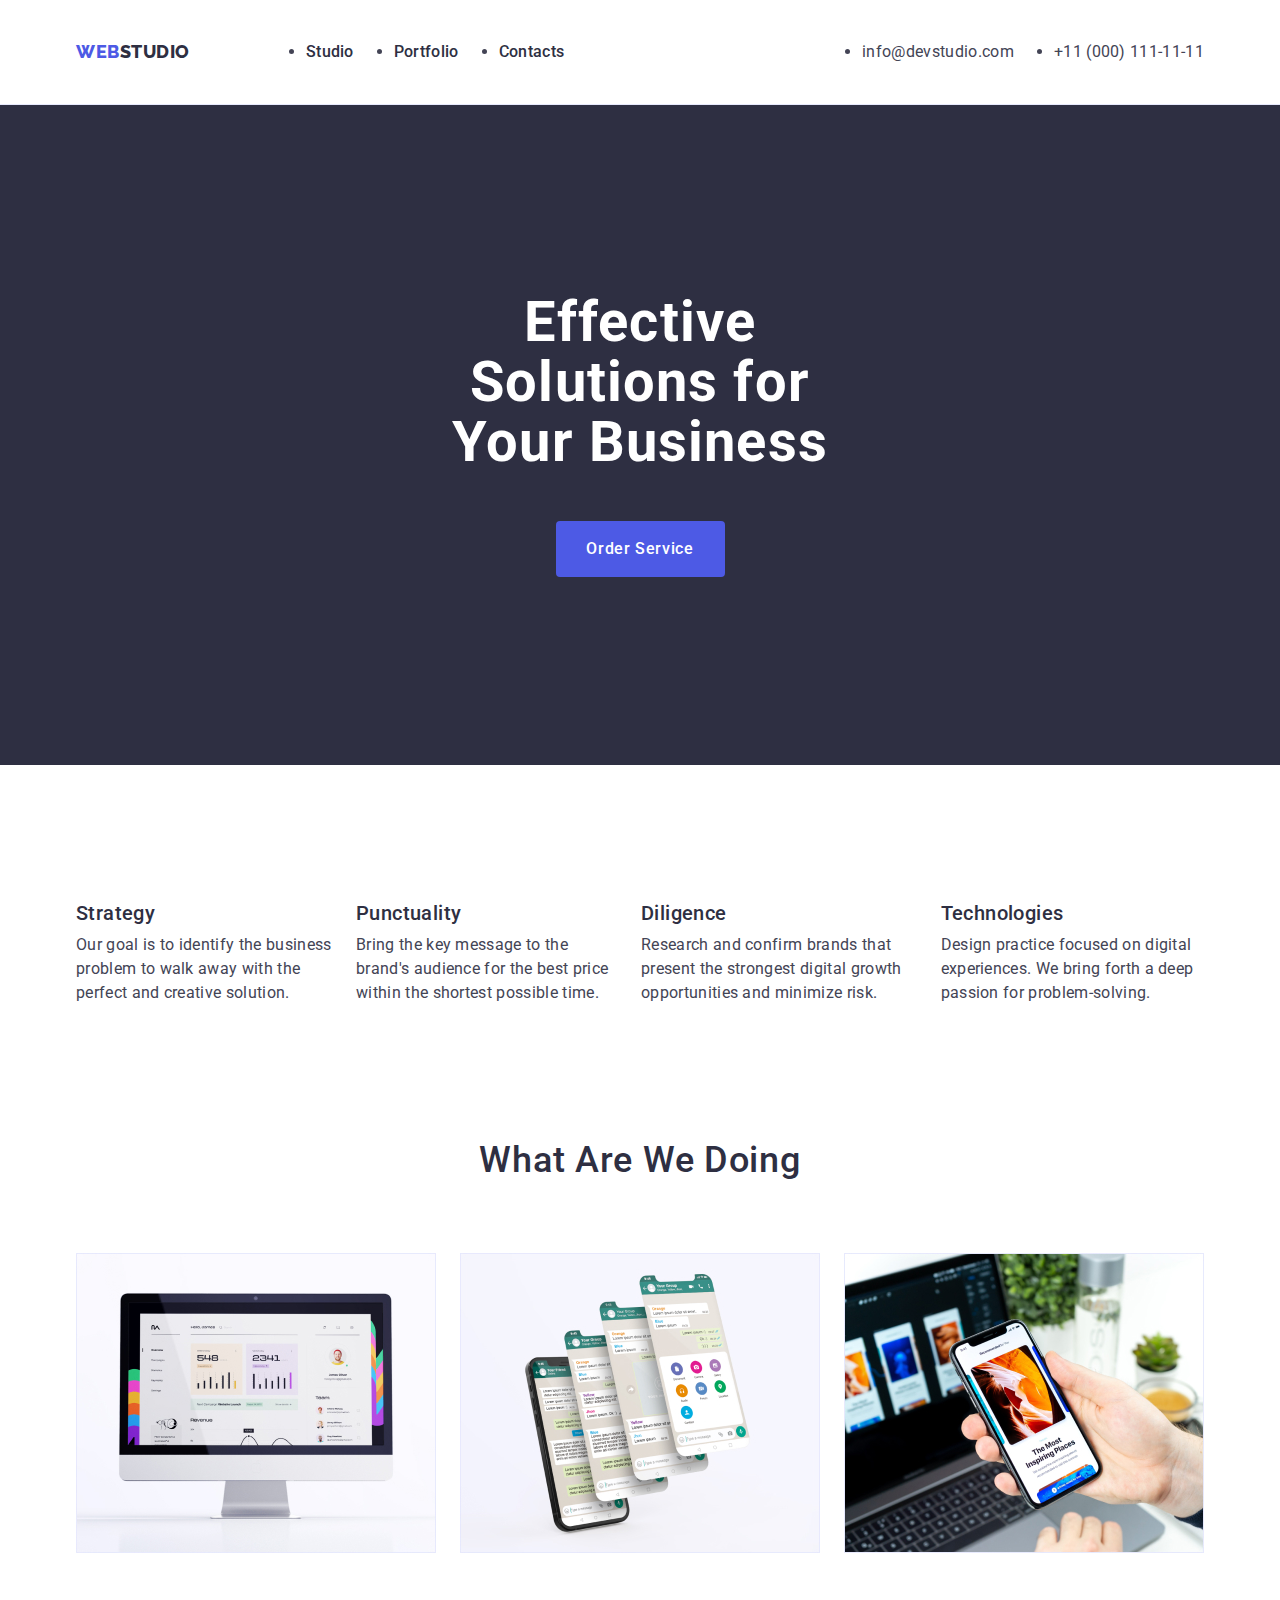
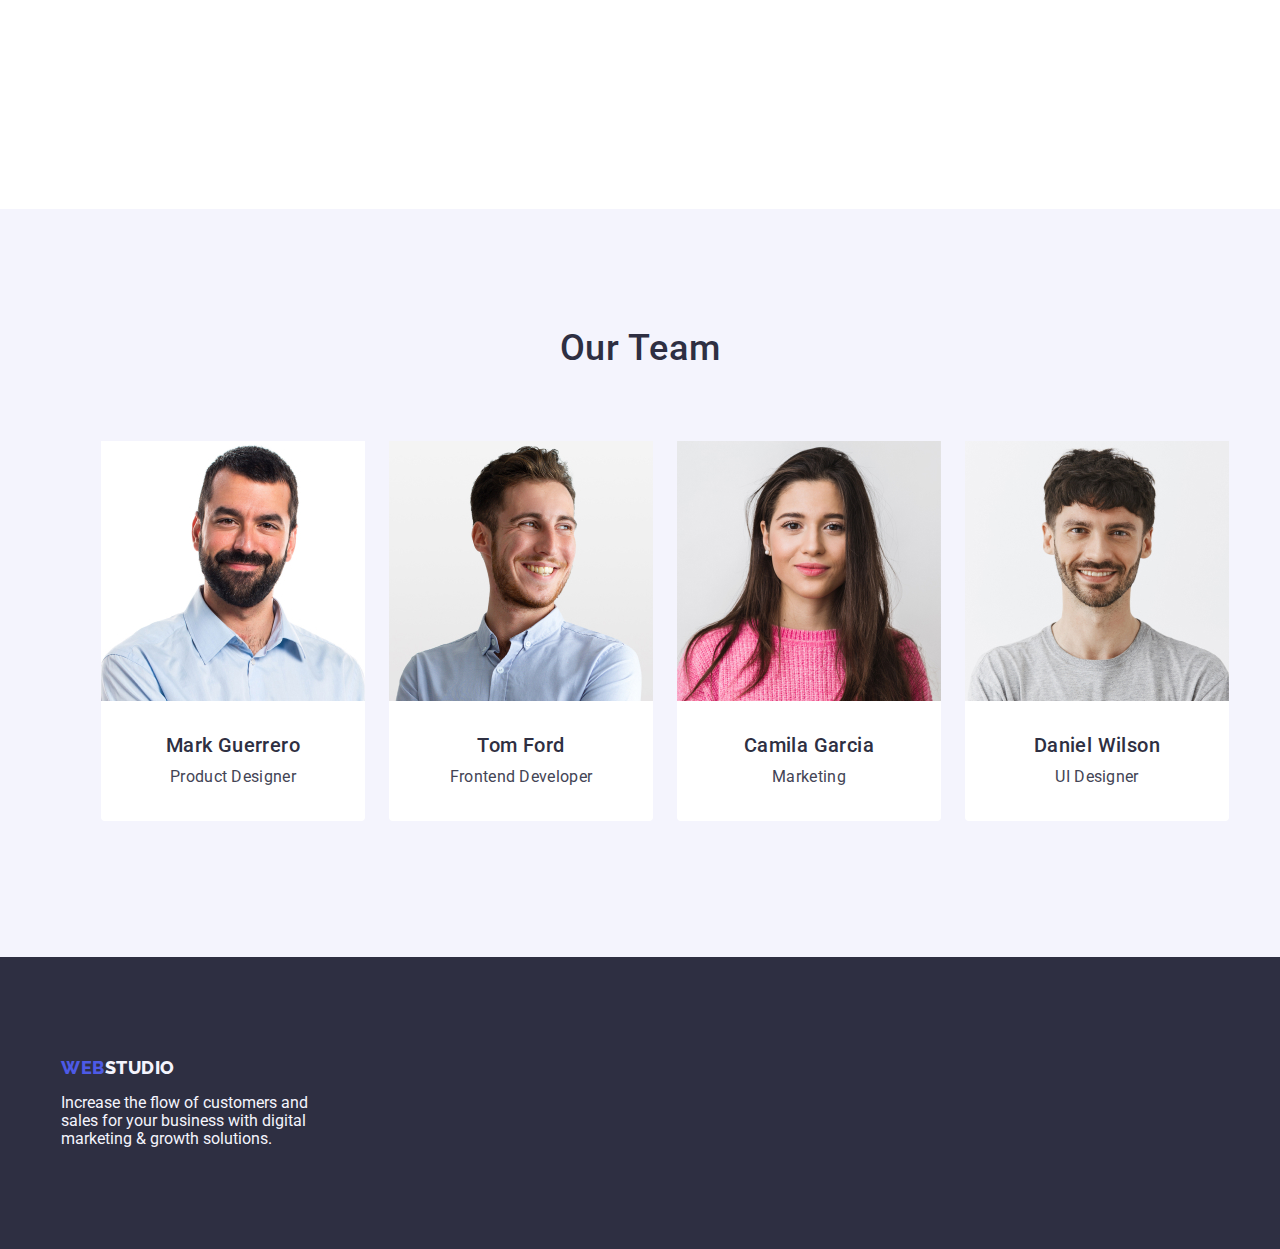
==== index.html @ 2d3e506a "Update index.html" ====
<!DOCTYPE html>
<html lang="en">
  <head>
    <meta charset="UTF-8" />
    <meta http-equiv="X-UA-Compatible" content="IE=edge" />
    <meta name="viewport" content="width=device-width, initial-scale=1.0" />
    <title>WebStudia</title>

    <link rel="preconnect" href="https://fonts.googleapis.com" />
    <link rel="preconnect" href="https://fonts.gstatic.com" crossorigin />
    <link
      href="https://fonts.googleapis.com/css2?family=Raleway:wght@800&family=Roboto:wght@400;500;700;900&display=swap"
      rel="stylesheet"
    />

    <link
      href="https://cdn.jsdelivr.net/npm/modern-normalize@2.0.0/modern-normalize.min.css"
      rel="stylesheet"
    />
    <link rel="stylesheet" href="./css/style.css" />
  </head>

  <body>
    <!-- голова -->
    <header class="head-line">
      <div class="nav-bar container">
        <nav class="nav">
          <a class="logo link" href="./index.html"
            >Web<span class="logo-studio">Studio</span></a
          >
          <ul class="list-conect list">
            <li class="item">
              <a class="menu link" href="./index.html">Studio</a>
            </li>
            <li class="item">
              <a class="menu link" href="./portfolio.html">Portfolio</a>
            </li>
            <li class="item"><a class="menu link" href="">Contacts</a></li>
          </ul>
        </nav>
        <address class="address">
          <ul class="address-list list">
            <li class="address-item">
              <a class="social link" href="mailto:info@devstudio.com"
                >info@devstudio.com</a
              >
            </li>
            <li class="address-item">
              <a class="social link" href="tel:+110001111111"
                >+11 (000) 111-11-11</a
              >
            </li>
          </ul>
        </address>
      </div>
    </header>

    <main>
      <!-- hero image -->
      <section class="hero">
        <div class="hero-div container">
          <h1 class="title">Effective Solutions for Your Business</h1>
          <button class="button" type="button">Order Service</button>
        </div>
      </section>
      <!-- section 1 -->
      <section class="onesect">
        <div class="container">
          <h2 hidden class="titlehidden">Напрямки</h2>
          <ul class="one-list list">
            <li class="item first">
              <h3 class="title">Strategy</h3>
              <p class="text">
                Our goal is to identify the business problem to walk away with
                the perfect and creative solution.
              </p>
            </li>
            <li class="item">
              <h3 class="title">Punctuality</h3>
              <p class="text">
                Bring the key message to the brand's audience for the best price
                within the shortest possible time.
              </p>
            </li>
            <li class="item">
              <h3 class="title">Diligence</h3>
              <p class="text">
                Research and confirm brands that present the strongest digital
                growth opportunities and minimize risk.
              </p>
            </li>
            <li class="item">
              <h3 class="title">Technologies</h3>
              <p class="text">
                Design practice focused on digital experiences. We bring forth a
                deep passion for problem-solving.
              </p>
            </li>
          </ul>
        </div>
      </section>
      <!-- section2 -->
      <section class="section-2">
        <div class="container">
          <h2 class="title">What are we doing</h2>
          <ul class="list-two list">
            <li class="item first">
              <img width="360" src="./images/img1.jpg" alt="computer" />
            </li>
            <li class="item">
              <img width="360" src="./images/img2.jpg" alt="phone" />
            </li>
            <li class="item">
              <img
                width="360"
                src="./images/img3.jpg"
                alt="computer and phone"
              />
            </li>
          </ul>
        </div>
      </section>
      <!-- section3 -->
      <section class="three team">
        <div class="container">
          <h2 class="title">Our Team</h2>
          <ul class="comand list">
            <li class="item first">
              <img
                width="264"
                src="./images/TeamCard1.jpg"
                alt="Mark Guerrero,Product Designer"
              />
              <div class="cont-comand">
                <h3 class="title-comand">Mark Guerrero</h3>
                <p class="text">Product Designer</p>
              </div>
            </li>
            <li class="item">
              <img
                width="264"
                src="./images/TeamCard2.jpg"
                alt="Tom Ford,Frontend Developer"
              />
              <div class="cont-comand">
                <h3 class="title-comand">Tom Ford</h3>
                <p class="text">Frontend Developer</p>
              </div>
            </li>
            <li class="item">
              <img
                width="264"
                src="./images/TeamCard3.jpg"
                alt="Camila Garcia
                Marketing"
              />
              <div class="cont-comand">
                <h3 class="title-comand">Camila Garcia</h3>
                <p class="text">Marketing</p>
              </div>
            </li>
            <li class="item">
              <img
                width="264"
                src="./images/TeamCard4.jpg"
                alt="Daniel Wilson
            UI Designer"
              />
              <div class="cont-comand">
                <h3 class="title-comand">Daniel Wilson</h3>
                <p class="text">UI Designer</p>
              </div>
            </li>
          </ul>
        </div>
      </section>
    </main>
    <!-- footer -->
    <footer class="footer">
      <div class="container">
        <a class="footer-logo link" href="./index.html"
          >Web<span class="footer-studio">Studio</span></a
        >
        <p class="footer-text">
          Increase the flow of customers and sales for your business with
          digital marketing & growth solutions.
        </p>
      </div>
    </footer>
  </body>
</html>
---- css/style.css ----
:root {
    --text: #4D5AE5;
    --bacground: #F4F4FD;
    --titleportfolio: #2e2f42;
    --textportfolio: #434455;
}

body {
    color: #434455;
    font-family: "Roboto", sans-serif;
    background-color: #ffffff;

}

img {
    display: block;
}

h1,
h2,
h3,
h4,
h5,
h6,
p {
    margin-top: 0;
    margin-bottom: 0;
}

/* nav-bar */
.head-line {
    border-bottom: 1px solid #e7e9fc;
}

.container {
    width: 1158px;
    margin: 0 auto;

}

.nav-bar {
    display: flex;
    padding-left: 15px;
    padding-right: 15px;
    align-items: center;

}

.nav {
    display: flex;
    align-items: center;
}


.nav .logo {
    display: flex;
    margin-top: 24px;
    margin-bottom: 24px;
    margin-right: 76px;


    color: var(--text);
    text-transform: uppercase;
    font-family: "Raleway", sans-serif;
    font-weight: 800;
    font-size: 18px;
    line-height: 1.17;
    letter-spacing: 0.03em;
}


.nav .logo-studio {
    color: #2E2F42;
}

.address-list,
.address {
    display: flex;
    margin-left: auto;
    gap: 40px;
}



.address-list .link,
.nav .link,
.nav .list,
.address .list,
.list-photo .link {
    text-decoration: none;
}


.list-conect {
    display: flex;
    align-items: center;
    gap: 40px;
    padding-top: 24px;
    padding-bottom: 24px;

}

/* .list-conect .item:nth-child(n+1) {
    margin-right: 40px;
} */

.list-conect .menu {
    padding-top: 24px;
    padding-bottom: 24px;
    color: #2E2F42;
    font-weight: 500;
    line-height: 1.5;
    letter-spacing: 0.02em;

}


.list-conect .menu:hover,
.list-conect .menu:focus,
.address-list .social:hover,
.address-list .social:focus {
    color: #404bbf;
}

/* address list */

.address {
    font-style: normal;
}

.address-list .social {
    color: #434455;
    font-size: 16px;
    line-height: 1.5;
    letter-spacing: 0.02em;
}

/* hero image */


.hero {
    padding-top: 188px;
    padding-bottom: 188px;
    background-color: #2E2F42;
}

.hero .title {

    margin-left: auto;
    margin-right: auto;
    padding-left: 15px;
    padding-right: 15px;
    max-width: 496px;





    color: #ffffff;
    font-size: 56px;
    line-height: 1.07;
    text-align: center;
    letter-spacing: 0.02em;
}


.hero .button {
    display: block;
    border: 0;
    border-radius: 4px;
    height: 56px;
    min-width: 169px;
    margin-top: 48px;
    margin-left: auto;
    margin-right: auto;


    font-family: "Roboto", sans-serif;
    background-color: #4D5AE5;
    color: #ffffff;
    font-weight: 500;
    font-size: 16px;
    line-height: 1.5;
    letter-spacing: 0.04em;
    cursor: pointer;
}

.hero .button:hover,
.hero .button:focus {
    background-color: #404BBF;
}

/* section 1 */
.onesect {
    padding-top: 120px;
    padding-bottom: 120px;
}


.onesect .title {
    margin-bottom: 8px;


    color: #2E2F42;
    font-weight: 500;
    font-size: 20px;
    line-height: 1.2;
    letter-spacing: 0.02em;
}

.one-list {
    display: flex;
    flex-direction: row;
    padding-left: 15px;
    padding-right: 15px;
}

.one-list .item {
    width: calc((100%-72px)/4);
}

.one-list .item:not(:last-child) {
    margin-right: 24px;

}

.onesect .text {
    line-height: 1.5;
    letter-spacing: 0.02em;
}

/* section-2 */
.section-2 {
    padding-bottom: 120px;
}

.section-2 .title {
    margin-bottom: 72px;



    color: #2E2F42;
    font-weight: 500;
    font-size: 36px;
    line-height: 1.11;
    letter-spacing: 0.02em;
    text-align: center;
    text-transform: capitalize;

}

.list-two {
    display: flex;

    padding-bottom: 120px;
    padding-left: 15px;
    padding-right: 15px;

}

.list-two .item:not(:last-child) {
    margin-right: 24px;
}

.list-two .item {
    width: calc((100% - 48px) / 3);
}

/* section-3 */
.three {
    padding-top: 120px;
    padding-bottom: 120px;


    background-color: #F4F4FD;

}

.three .title {
    margin-bottom: 72px;

    color: #2E2F42;
    font-weight: 500;
    font-size: 36px;
    line-height: 1.11;
    text-align: center;
    letter-spacing: 0.02em;
    text-transform: capitalize;
}

.comand {
    display: flex;

}

.comand .item:not(:last-child) {
    margin-right: 24px;


}


.comand .item {
    width: calc((100%-72px)/4);
    border-radius: 0px 0px 4px 4px;
    background-color: #ffffff;
}

.cont-comand {
    padding-top: 32px;
    padding-bottom: 32px;
    padding-left: 16px;
    padding-right: 16px;
}

.comand .title-comand {
    text-align: center;
    margin-bottom: 8px;



    color: #2E2F42;
    font-weight: 500;
    font-size: 20px;
    line-height: 24px;
    letter-spacing: 0.02em;
}

.comand .text {
    text-align: center;



    line-height: 24px;
    letter-spacing: 0.02em;
}

/* section butt */

.list-butt .butt-filt {
    font-family: "Roboto", sans-serif;
    cursor: pointer;
    color: var(--text);
    background-color: var(--bacground);
    font-weight: 500;
    font-size: 16px;
    line-height: 1.5;
    letter-spacing: 0.04em;

}

.list-butt .butt-filt:hover,
.list-butt .butt-filt:focus {
    color: #ffffff;
    background-color: #404BBF;
}

/* gallary */
main .list {
    list-style: none;
}

.list-photo .title {
    color: var(--titleportfolio);
    font-weight: 500;
    font-size: 20px;
    line-height: 1.2;
    letter-spacing: 0.02em;
}

.list-photo .text {
    color: var(--textportfolio);
    letter-spacing: 0.02em;
    line-height: 1.5;
}

/* Footer */

footer {
    padding-top: 100px;
    padding-bottom: 100px;
    background-color: #2E2F42;
}

.footer .link {
    text-decoration: none;
}

.footer .footer-logo {
    display: inline-block;
    margin-bottom: 16px;



    color: #4D5AE5;
    text-transform: uppercase;
    font-family: "Raleway", sans-serif;
    font-weight: 800;
    font-size: 18px;
    line-height: 1.17;
    letter-spacing: 0.03em;
}

.footer-logo .footer-studio {
    color: #F4F4FD;
}

.footer .footer-text {
    width: 264px;


    color: #F4F4FD;
}
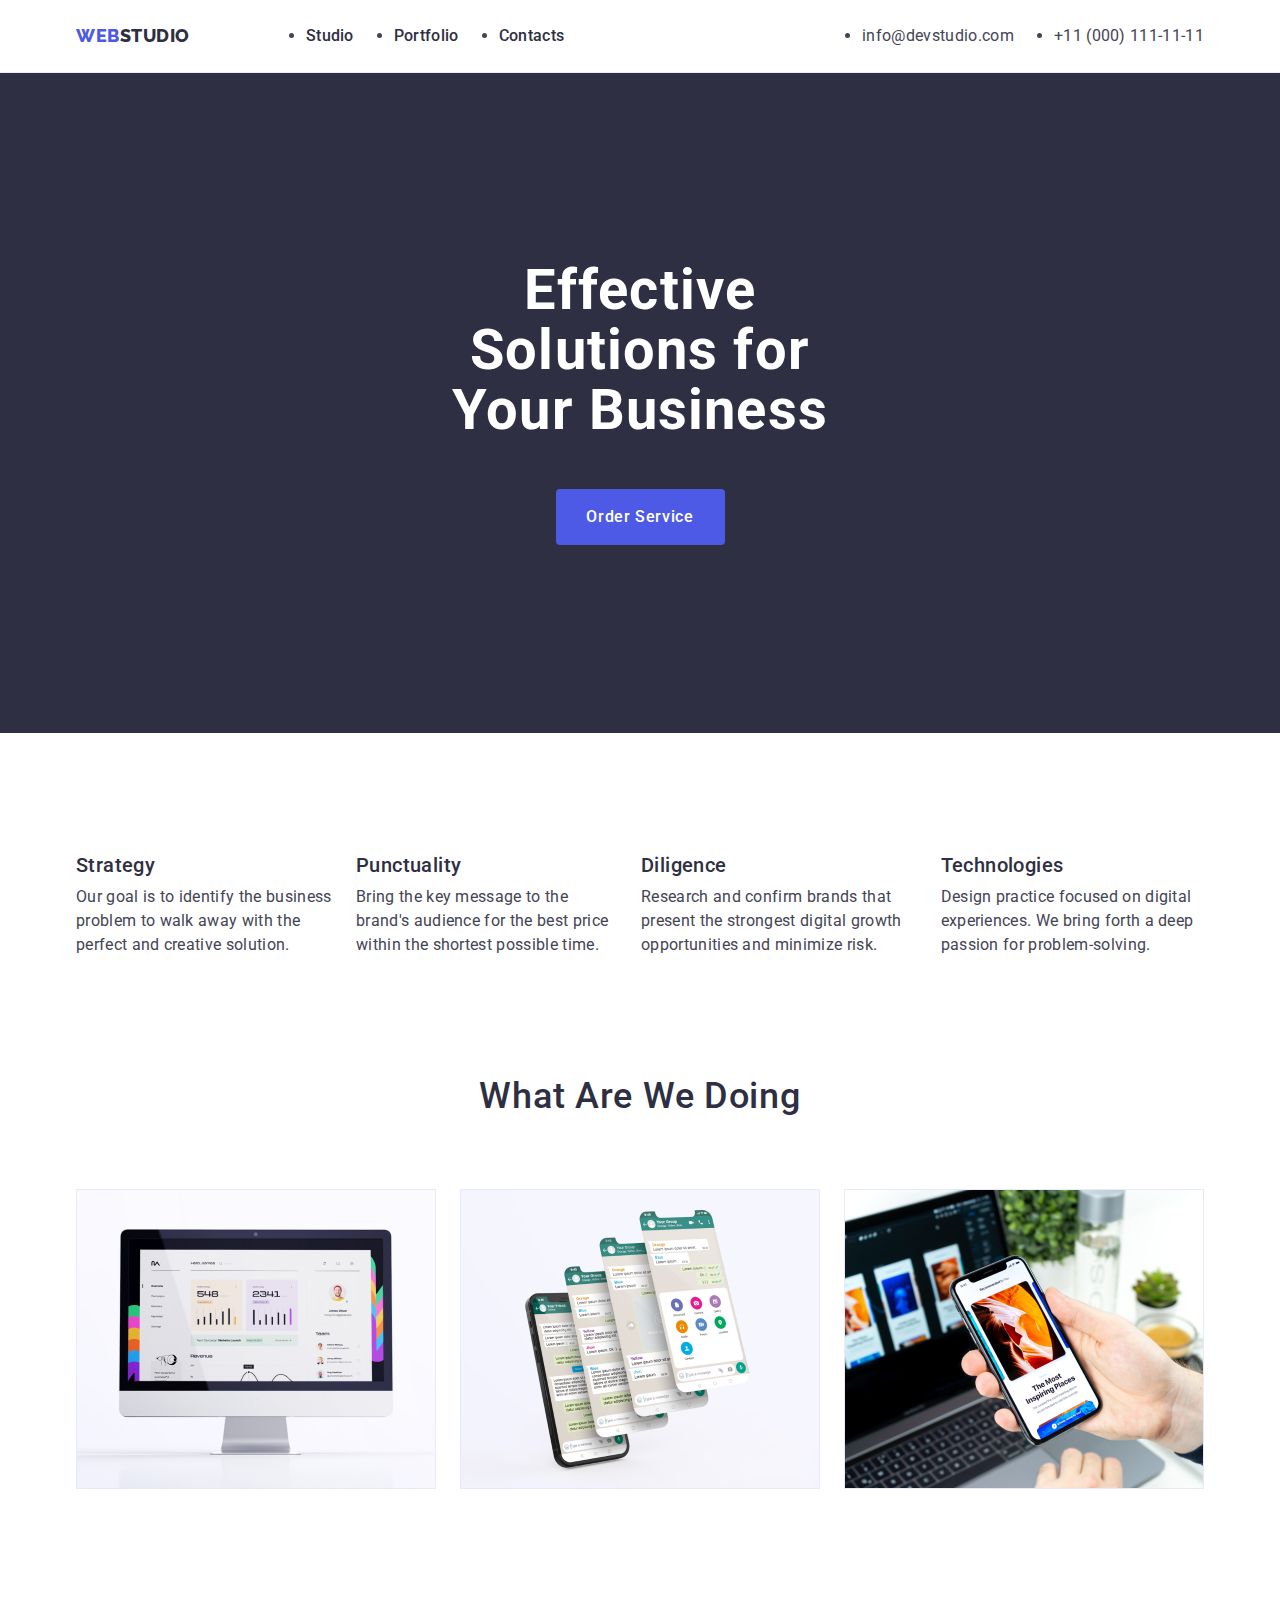
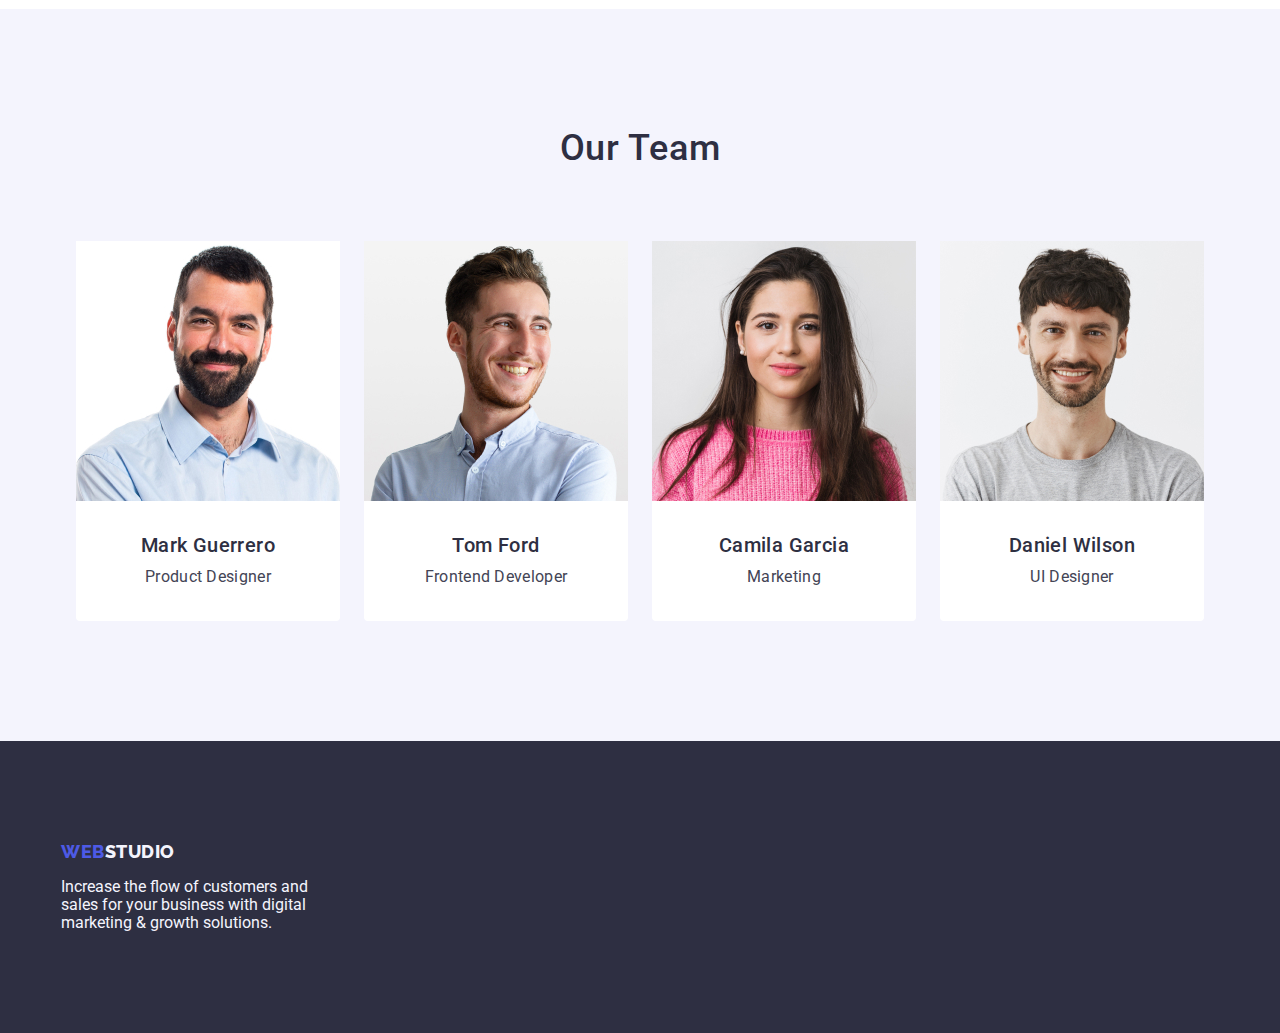
==== commit 845198ef: "upgreat" ====
--- a/index.html
+++ b/index.html
@@ -68,7 +68,7 @@
         <div class="container">
           <h2 hidden class="titlehidden">Напрямки</h2>
           <ul class="one-list list">
-            <li class="item first">
+            <li class="item">
               <h3 class="title">Strategy</h3>
               <p class="text">
                 Our goal is to identify the business problem to walk away with
--- a/css/style.css
+++ b/css/style.css
@@ -16,6 +16,7 @@
     display: block;
 }
 
+ul,
 h1,
 h2,
 h3,
@@ -36,6 +37,7 @@
     width: 1158px;
     margin: 0 auto;
 
+
 }
 
 .nav-bar {
@@ -213,6 +215,8 @@
     flex-direction: row;
     padding-left: 15px;
     padding-right: 15px;
+
+
 }
 
 .one-list .item {
@@ -252,10 +256,11 @@
 .list-two {
     display: flex;
 
-    padding-bottom: 120px;
+
     padding-left: 15px;
     padding-right: 15px;
 
+
 }
 
 .list-two .item:not(:last-child) {
@@ -264,6 +269,7 @@
 
 .list-two .item {
     width: calc((100% - 48px) / 3);
+
 }
 
 /* section-3 */
@@ -290,6 +296,8 @@
 
 .comand {
     display: flex;
+    padding-left: 15px;
+    padding-right: 15px;
 
 }
 
@@ -304,6 +312,8 @@
     width: calc((100%-72px)/4);
     border-radius: 0px 0px 4px 4px;
     background-color: #ffffff;
+
+
 }
 
 .cont-comand {
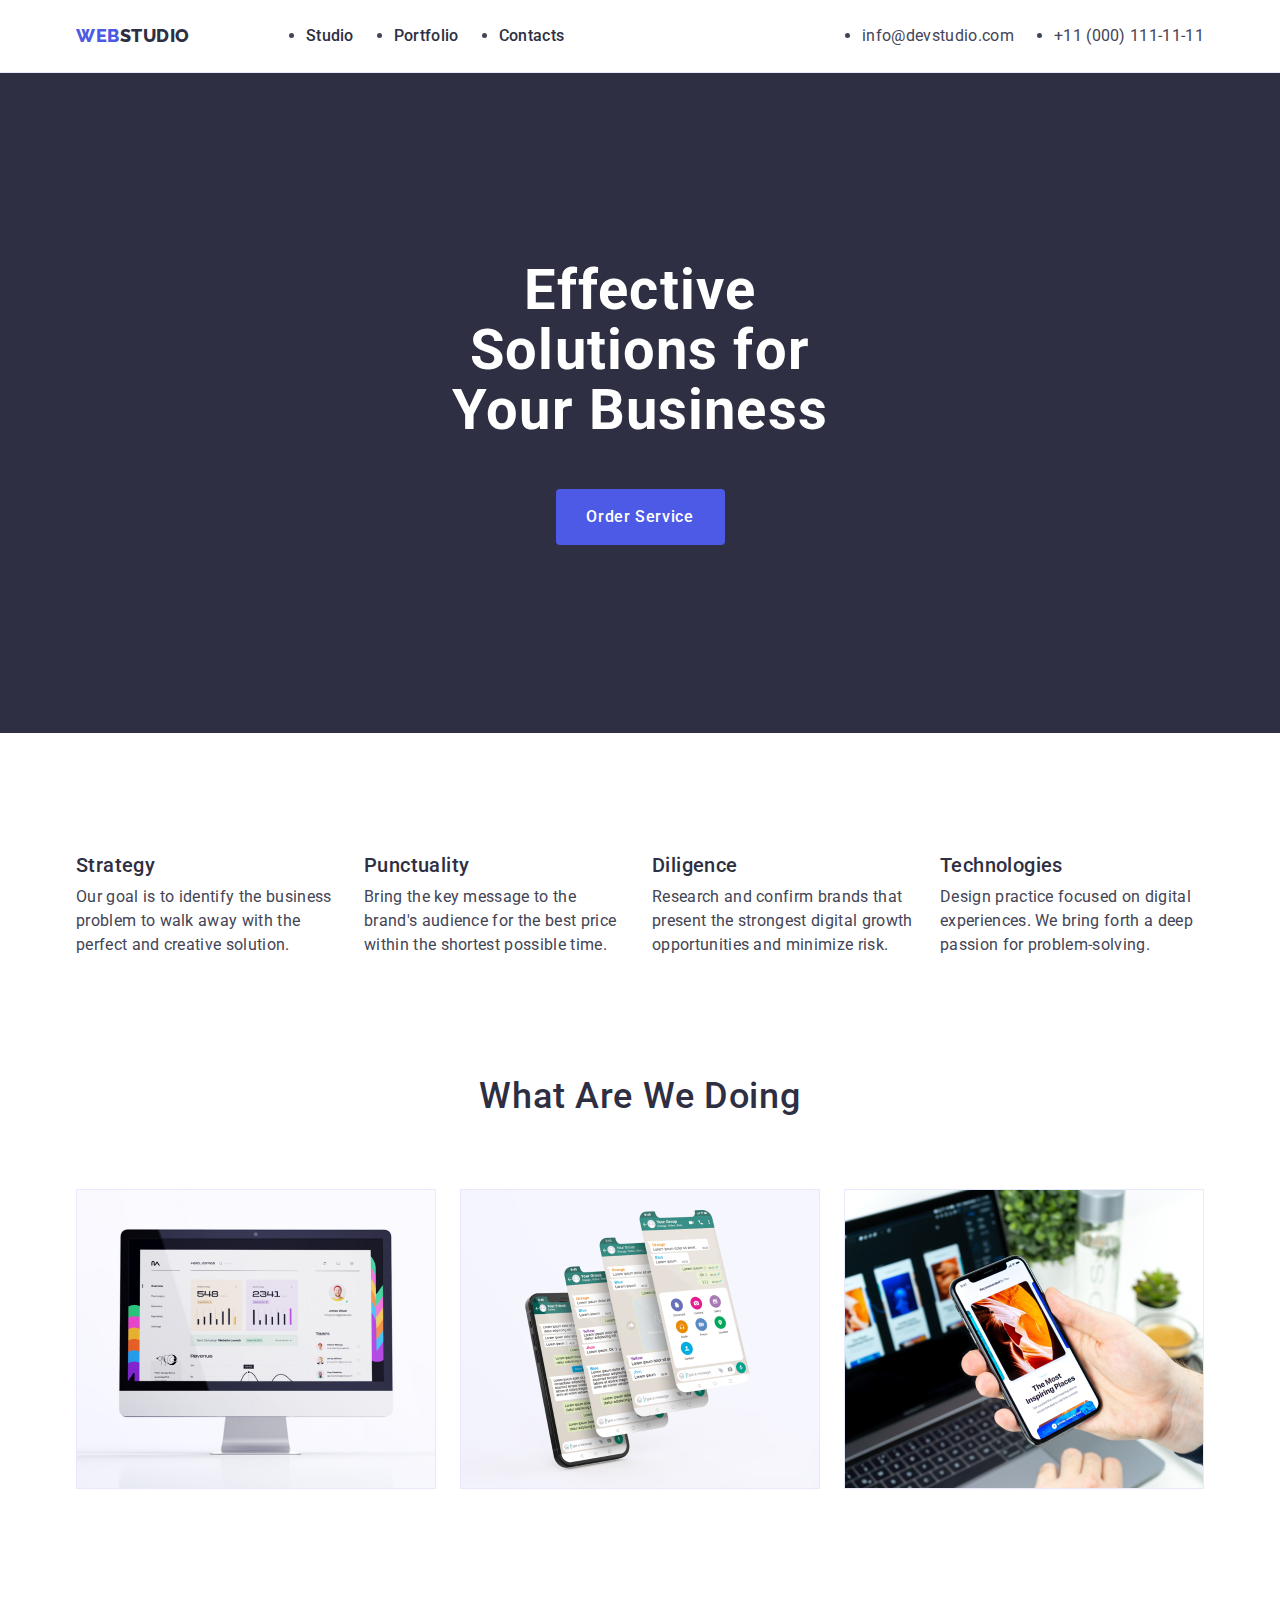
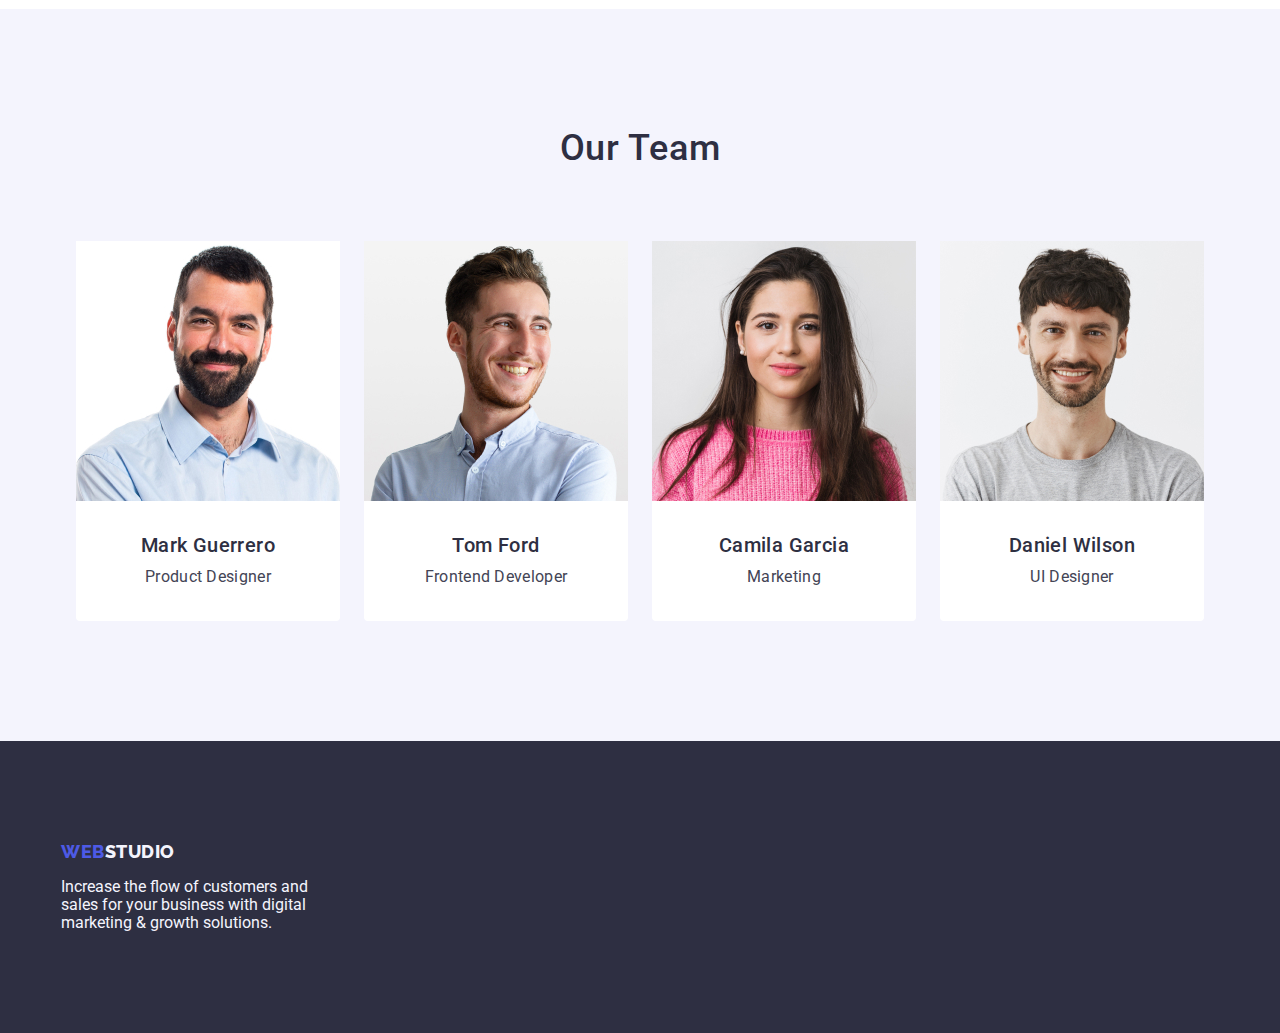
==== commit 59706b6e: "+" ====
--- a/index.html
+++ b/index.html
@@ -100,11 +100,11 @@
         </div>
       </section>
       <!-- section2 -->
-      <section class="section-2">
+      <section class="two-sect">
         <div class="container">
           <h2 class="title">What are we doing</h2>
           <ul class="list-two list">
-            <li class="item first">
+            <li class="item">
               <img width="360" src="./images/img1.jpg" alt="computer" />
             </li>
             <li class="item">
@@ -125,7 +125,7 @@
         <div class="container">
           <h2 class="title">Our Team</h2>
           <ul class="comand list">
-            <li class="item first">
+            <li class="item">
               <img
                 width="264"
                 src="./images/TeamCard1.jpg"
--- a/css/style.css
+++ b/css/style.css
@@ -16,6 +16,7 @@
     display: block;
 }
 
+li,
 ul,
 h1,
 h2,
@@ -220,7 +221,7 @@
 }
 
 .one-list .item {
-    width: calc((100%-72px)/4);
+    width: calc((100% - 72px) / 4);
 }
 
 .one-list .item:not(:last-child) {
@@ -234,11 +235,11 @@
 }
 
 /* section-2 */
-.section-2 {
+.two-sect {
     padding-bottom: 120px;
 }
 
-.section-2 .title {
+.two-sect .title {
     margin-bottom: 72px;
 
 
@@ -309,7 +310,7 @@
 
 
 .comand .item {
-    width: calc((100%-72px)/4);
+    width: calc((100% - 72px) / 4);
     border-radius: 0px 0px 4px 4px;
     background-color: #ffffff;
 
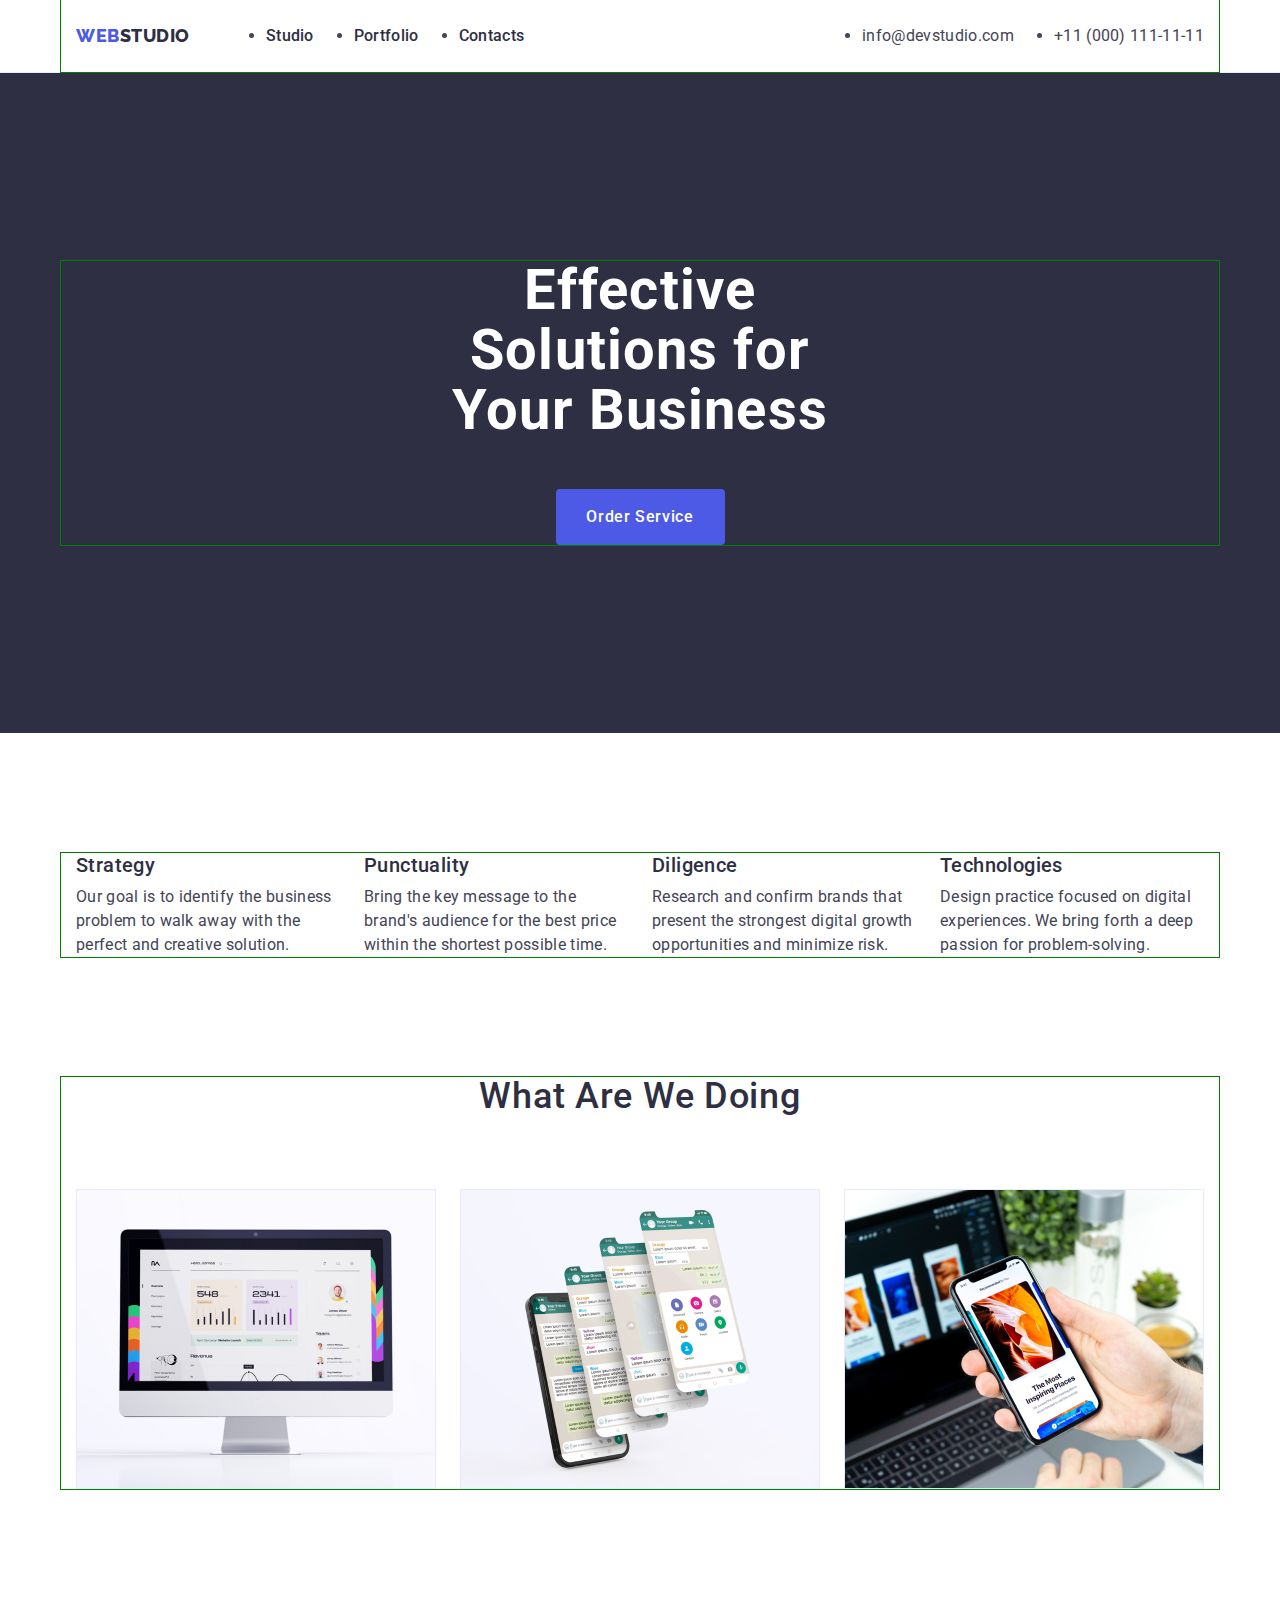
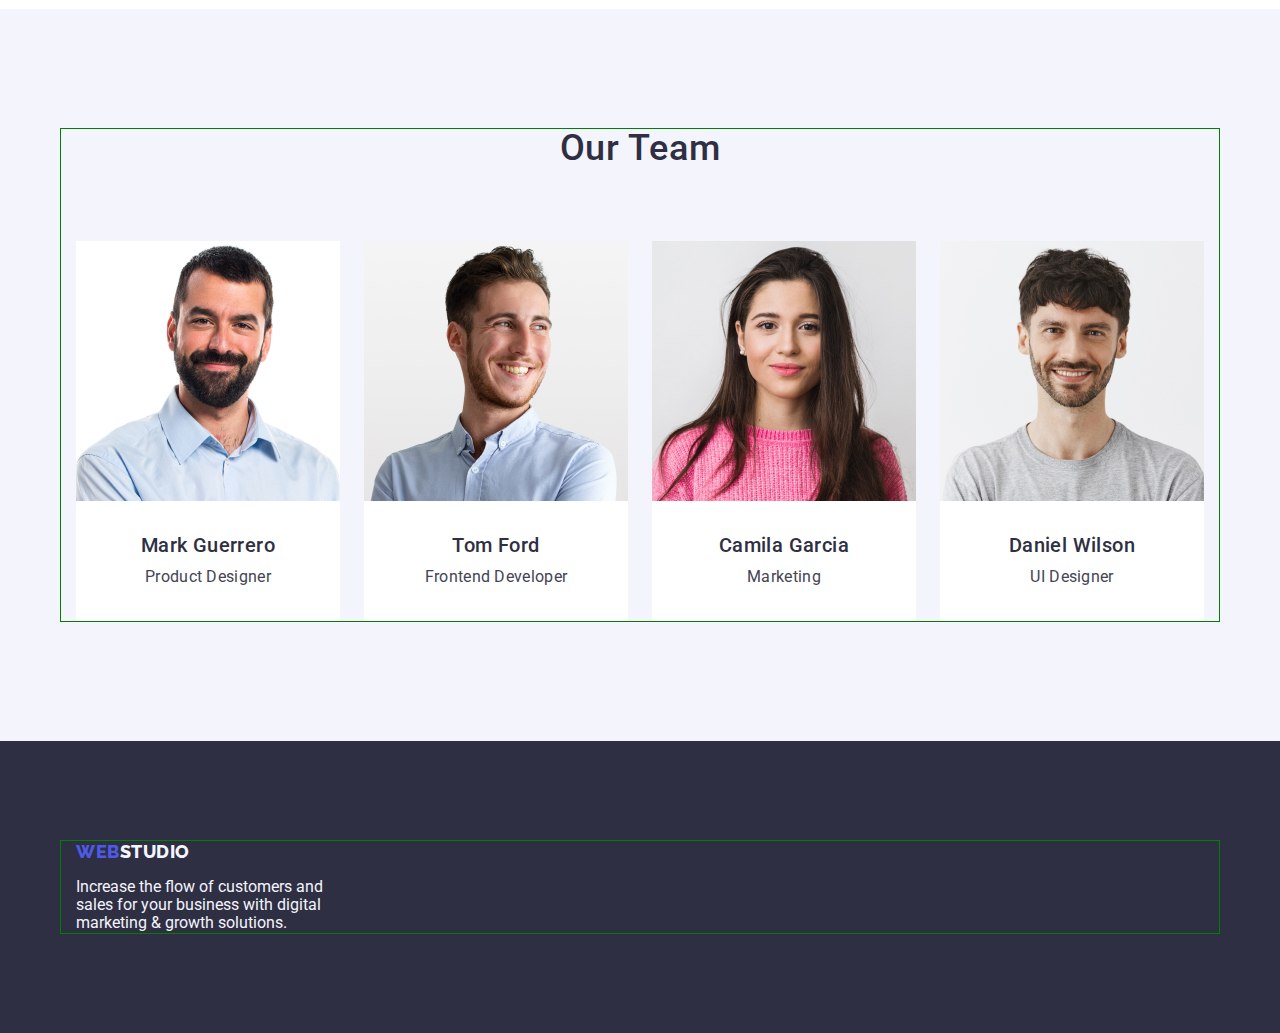
==== commit 94c8d9da: "fixed" ====
--- a/index.html
+++ b/index.html
@@ -68,28 +68,28 @@
         <div class="container">
           <h2 hidden class="titlehidden">Напрямки</h2>
           <ul class="one-list list">
-            <li class="item">
+            <li class="first-item">
               <h3 class="title">Strategy</h3>
               <p class="text">
                 Our goal is to identify the business problem to walk away with
                 the perfect and creative solution.
               </p>
             </li>
-            <li class="item">
+            <li class="first-item">
               <h3 class="title">Punctuality</h3>
               <p class="text">
                 Bring the key message to the brand's audience for the best price
                 within the shortest possible time.
               </p>
             </li>
-            <li class="item">
+            <li class="first-item">
               <h3 class="title">Diligence</h3>
               <p class="text">
                 Research and confirm brands that present the strongest digital
                 growth opportunities and minimize risk.
               </p>
             </li>
-            <li class="item">
+            <li class="first-item">
               <h3 class="title">Technologies</h3>
               <p class="text">
                 Design practice focused on digital experiences. We bring forth a
@@ -104,13 +104,13 @@
         <div class="container">
           <h2 class="title">What are we doing</h2>
           <ul class="list-two list">
-            <li class="item">
+            <li class="second-item">
               <img width="360" src="./images/img1.jpg" alt="computer" />
             </li>
-            <li class="item">
+            <li class="second-item">
               <img width="360" src="./images/img2.jpg" alt="phone" />
             </li>
-            <li class="item">
+            <li class="second-item">
               <img
                 width="360"
                 src="./images/img3.jpg"
@@ -125,7 +125,7 @@
         <div class="container">
           <h2 class="title">Our Team</h2>
           <ul class="comand list">
-            <li class="item">
+            <li class="three-item">
               <img
                 width="264"
                 src="./images/TeamCard1.jpg"
@@ -136,7 +136,7 @@
                 <p class="text">Product Designer</p>
               </div>
             </li>
-            <li class="item">
+            <li class="three-item">
               <img
                 width="264"
                 src="./images/TeamCard2.jpg"
@@ -147,7 +147,7 @@
                 <p class="text">Frontend Developer</p>
               </div>
             </li>
-            <li class="item">
+            <li class="three-item">
               <img
                 width="264"
                 src="./images/TeamCard3.jpg"
@@ -159,7 +159,7 @@
                 <p class="text">Marketing</p>
               </div>
             </li>
-            <li class="item">
+            <li class="three-item">
               <img
                 width="264"
                 src="./images/TeamCard4.jpg"
--- a/css/style.css
+++ b/css/style.css
@@ -25,8 +25,10 @@
 h5,
 h6,
 p {
-    margin-top: 0;
-    margin-bottom: 0;
+    margin: 0;
+    /* margin-top: 0;
+    margin-bottom: 0; */
+    padding: 0;
 }
 
 /* nav-bar */
@@ -37,8 +39,9 @@
 .container {
     width: 1158px;
     margin: 0 auto;
-
-
+    padding-left: 15px;
+    padding-right: 15px;
+    outline: 1px solid green;
 }
 
 .nav-bar {
@@ -211,30 +214,28 @@
     letter-spacing: 0.02em;
 }
 
+.onesect .text {
+    line-height: 1.5;
+    letter-spacing: 0.02em;
+}
+
 .one-list {
     display: flex;
-    flex-direction: row;
-    padding-left: 15px;
-    padding-right: 15px;
-
-
-}
-
-.one-list .item {
+    gap: 24px;
+
+}
+
+.first-item {
     width: calc((100% - 72px) / 4);
 }
 
-.one-list .item:not(:last-child) {
-    margin-right: 24px;
-
-}
-
-.onesect .text {
-    line-height: 1.5;
-    letter-spacing: 0.02em;
-}
+
+
+
 
 /* section-2 */
+
+
 .two-sect {
     padding-bottom: 120px;
 }
@@ -242,8 +243,6 @@
 .two-sect .title {
     margin-bottom: 72px;
 
-
-
     color: #2E2F42;
     font-weight: 500;
     font-size: 36px;
@@ -256,24 +255,18 @@
 
 .list-two {
     display: flex;
-
-
-    padding-left: 15px;
-    padding-right: 15px;
-
-
-}
-
-.list-two .item:not(:last-child) {
-    margin-right: 24px;
-}
-
-.list-two .item {
+    gap: 24px;
+
+
+}
+
+.second-item {
     width: calc((100% - 48px) / 3);
 
 }
 
 /* section-3 */
+
 .three {
     padding-top: 120px;
     padding-bottom: 120px;
@@ -295,27 +288,47 @@
     text-transform: capitalize;
 }
 
+.comand .title-comand {
+    text-align: center;
+    margin-bottom: 8px;
+
+
+
+    color: #2E2F42;
+    font-weight: 500;
+    font-size: 20px;
+    line-height: 24px;
+    letter-spacing: 0.02em;
+}
+
+.comand .text {
+    text-align: center;
+
+
+
+    line-height: 24px;
+    letter-spacing: 0.02em;
+}
+
+
+
 .comand {
     display: flex;
-    padding-left: 15px;
-    padding-right: 15px;
-
-}
-
-.comand .item:not(:last-child) {
-    margin-right: 24px;
-
-
-}
-
-
-.comand .item {
+    gap: 24px;
+
+}
+
+
+
+.three-item {
     width: calc((100% - 72px) / 4);
     border-radius: 0px 0px 4px 4px;
     background-color: #ffffff;
 
 
 }
+
+
 
 .cont-comand {
     padding-top: 32px;
@@ -324,31 +337,32 @@
     padding-right: 16px;
 }
 
-.comand .title-comand {
-    text-align: center;
-    margin-bottom: 8px;
-
-
-
-    color: #2E2F42;
-    font-weight: 500;
-    font-size: 20px;
-    line-height: 24px;
-    letter-spacing: 0.02em;
-}
-
-.comand .text {
-    text-align: center;
-
-
-
-    line-height: 24px;
-    letter-spacing: 0.02em;
-}
+/* portfolio */
+
+
 
 /* section butt */
+.list-butt {
+    display: flex;
+    justify-content: center;
+    gap: 24px;
+    padding-top: 96px;
+    padding-bottom: 72px;
+
+
+    outline: 1px solid red;
+}
 
 .list-butt .butt-filt {
+    padding-top: 12px;
+    padding-bottom: 12px;
+    padding-left: 24px;
+    padding-right: 24px;
+    border-radius: 4px;
+    border: 0;
+
+
+
     font-family: "Roboto", sans-serif;
     cursor: pointer;
     color: var(--text);
@@ -367,9 +381,23 @@
 }
 
 /* gallary */
+
 main .list {
     list-style: none;
 }
+
+.flex-container {
+    display: flex;
+    flex-wrap: wrap;
+    gap: 24px;
+
+
+
+    outline: 1px solid black;
+}
+
+
+
 
 .list-photo .title {
     color: var(--titleportfolio);
